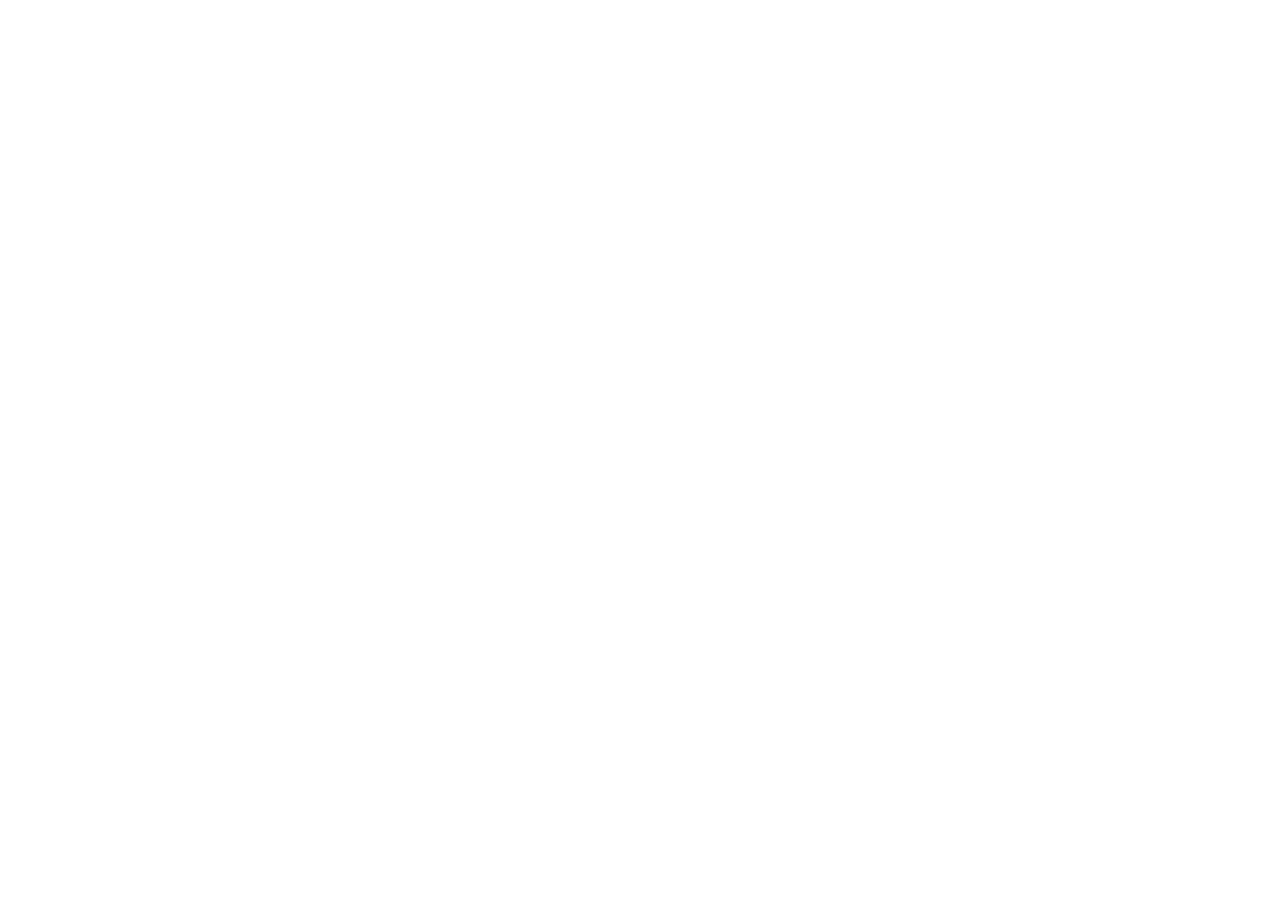
==== assets/index.html @ fed43bc5 "Estrutura inicial e variáveis do projeto" ====
<!DOCTYPE html>
<html lang="pt-br">
<head>
  <link rel="preconnect" href="https://fonts.googleapis.com">
  <link rel="preconnect" href="https://fonts.gstatic.com" crossorigin>
  
  <meta charset="UTF-8">
  <meta name="viewport" content="width=device-width, initial-scale=1.0">
  <title>Estrelas do Amanhã</title>

  <link rel="stylesheet" href="styles/index.css">
  <link href="https://fonts.googleapis.com/css2?family=Poppins:ital,wght@0,100;0,200;0,300;0,400;0,500;0,600;0,700;0,800;0,900;1,100;1,200;1,300;1,400;1,500;1,600;1,700;1,800;1,900&display=swap" rel="stylesheet">
</head>
<body>
  
</body>
</html>
---- assets/styles/index.css ----
@import url(global.css);
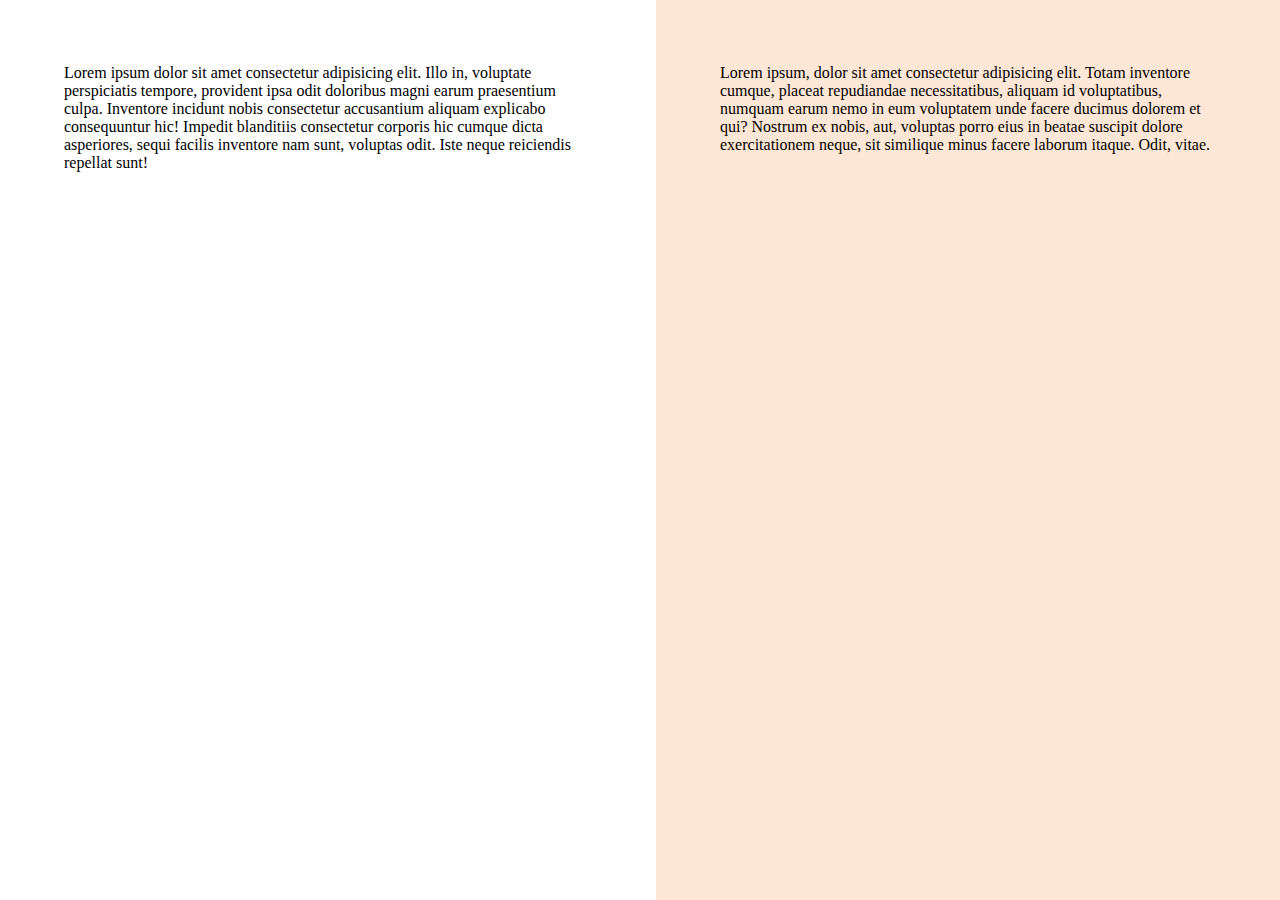
==== commit 0311cc41: "Layout CSS" ====
--- a/assets/index.html
+++ b/assets/index.html
@@ -12,6 +12,16 @@
   <link href="https://fonts.googleapis.com/css2?family=Poppins:ital,wght@0,100;0,200;0,300;0,400;0,500;0,600;0,700;0,800;0,900;1,100;1,200;1,300;1,400;1,500;1,600;1,700;1,800;1,900&display=swap" rel="stylesheet">
 </head>
 <body>
-  
+  <div id="app">
+    <main>
+      <div class="main-container">
+        Lorem ipsum dolor sit amet consectetur adipisicing elit. Illo in, voluptate perspiciatis tempore, provident ipsa odit doloribus magni earum praesentium culpa. Inventore incidunt nobis consectetur accusantium aliquam explicabo consequuntur hic! Impedit blanditiis consectetur corporis hic cumque dicta asperiores, sequi facilis inventore nam sunt, voluptas odit. Iste neque reiciendis repellat sunt!</div>
+    </main>
+
+    <aside>
+      <div class="aside-container">
+        Lorem ipsum, dolor sit amet consectetur adipisicing elit. Totam inventore cumque, placeat repudiandae necessitatibus, aliquam id voluptatibus, numquam earum nemo in eum voluptatem unde facere ducimus dolorem et qui? Nostrum ex nobis, aut, voluptas porro eius in beatae suscipit dolore exercitationem neque, sit similique minus facere laborum itaque. Odit, vitae.</div>
+    </aside>
+  </div>
 </body>
 </html>--- a/assets/styles/index.css
+++ b/assets/styles/index.css
@@ -1 +1,2 @@
 @import url(global.css);
+@import url(layout.css);
